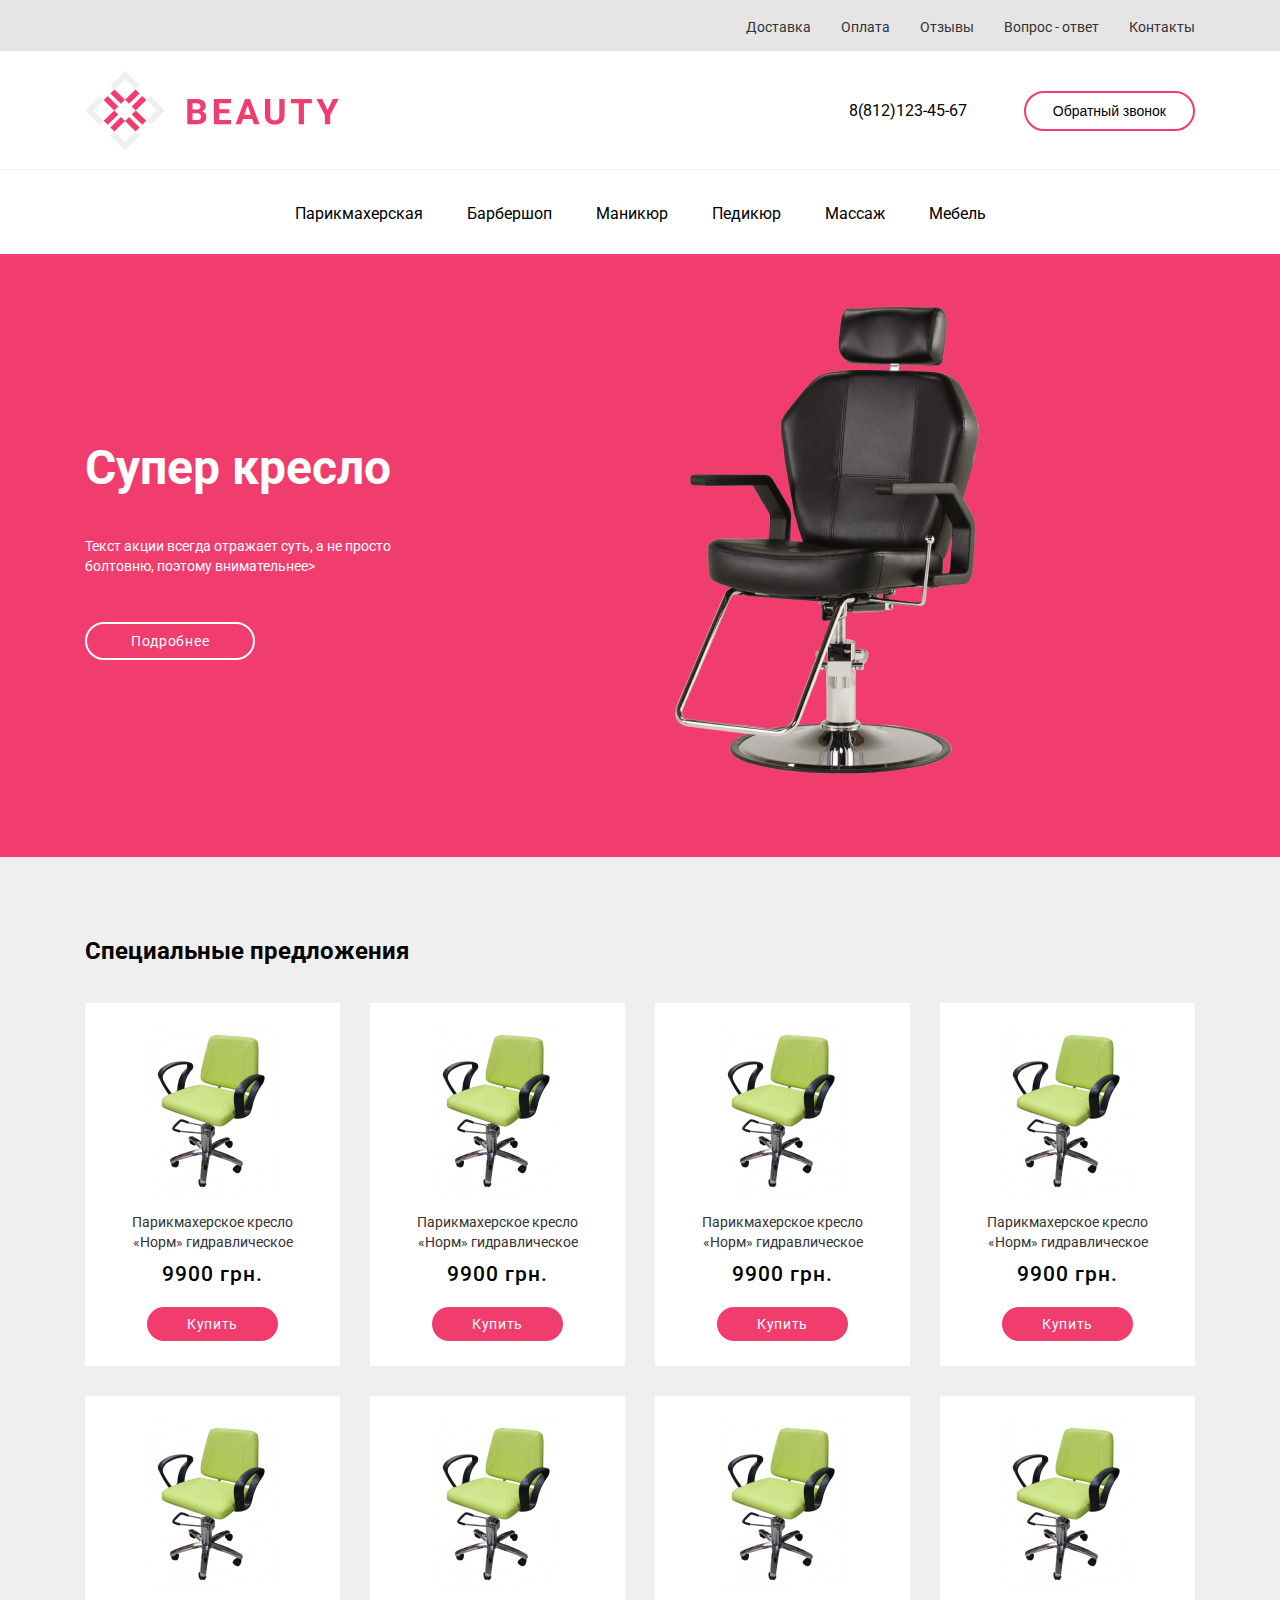
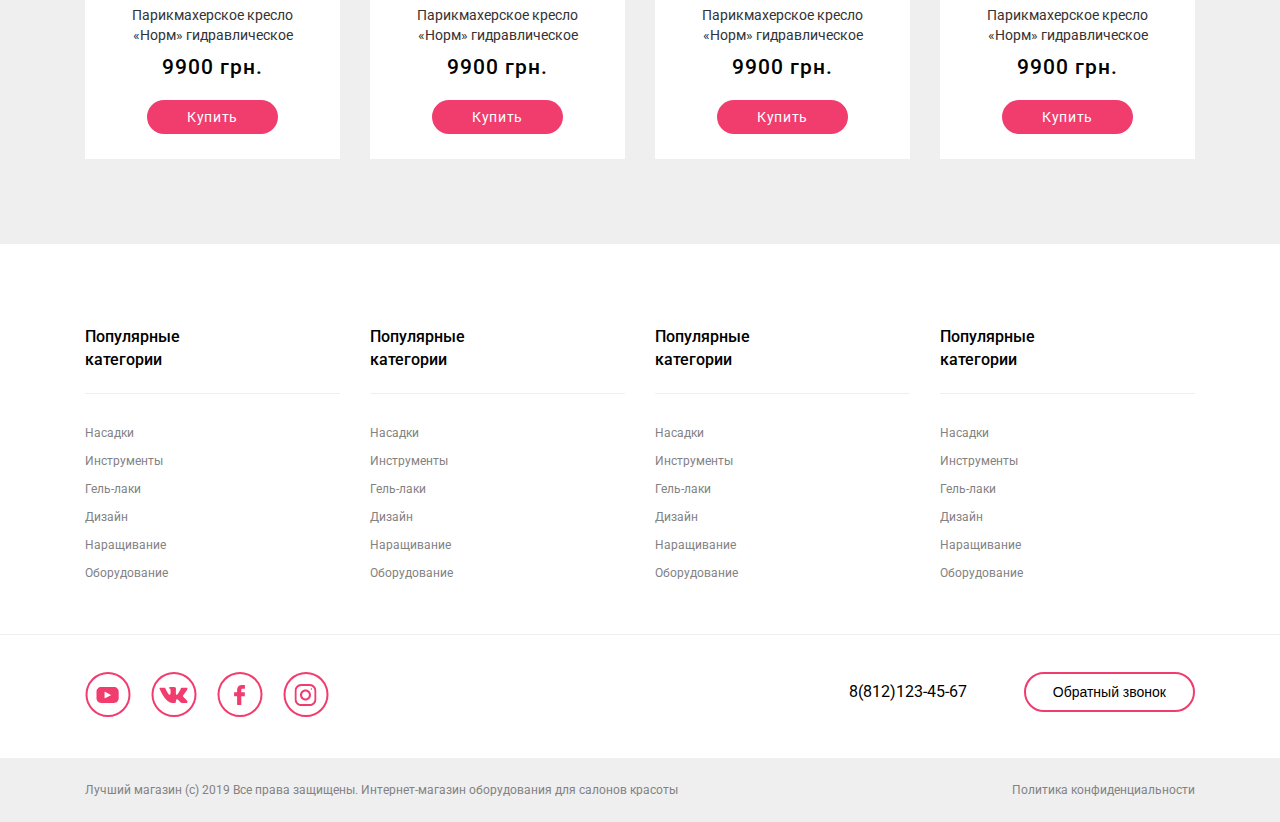
==== layout-Figma-on-float/index.html @ ebcf4c1e "layout-from-Figma-on-float" ====
<!DOCTYPE html>
<html lang="ru">
<head>
	<meta charset="UTF-8">
	<meta name="viewport" content="width=device-width, initial-scale=1.0">
	<link rel="preconnect" href="https://fonts.googleapis.com">
	<link rel="preconnect" href="https://fonts.gstatic.com" crossorigin>
	<link href="https://fonts.googleapis.com/css2?family=Roboto:ital,wght@0,400;0,500;0,700;1,400;1,500;1,700&display=swap" rel="stylesheet">
	<link rel="stylesheet" href="css/style.css">
	<title>Beauty</title>
</head>
<body class="body">
	<header class="header">
		<section class="additional-menu">
			<!--<h2>Информация о поставщике (доставка, оплата, контакты)</h2>-->
			<div class="container clearfix">
				<nav class="additional-menu-nav">
					<ul class="additional-menu-list clearfix">
						<li><a href="#">Контакты</a></li>
						<li><a href="#">Вопрос - ответ</a></li>
						<li><a href="#">Отзывы</a></li>
						<li><a href="#">Оплата</a></li>
						<li><a href="#">Доставка</a></li>
					</ul>					
				</nav>
			</div>	
		</section>
		<section class="beauty">
			<!--<h2>Логотип и обратный звонок</h2>-->
			<div class="container clearfix">
				<div class="logo">
					<a class="logo" href="#">
						<img src="img/logo.svg" width="254" height="79" alt="beauty">
					</a>	
				</div>
				<div class="contact">
					<a class="phone" href="tel:+88121234567">8(812)123-45-67</a>
					<button class="call-back-btn" type="button">Обратный звонок</button>

				</div>
			</div>
		</section>
		<section class="menu">
			<!--<h2 ></h2>-->
			<div class="container">
				<nav class="menu-nav">
					<ul class="menu-list">
						<li><a href="#">Парикмахерская</a></li>
						<li><a href="#">Барбершоп</a></li>
						<li><a href="#">Маникюр</a></li>
						<li><a href="#">Педикюр</a></li>
						<li><a href="#">Массаж</a></li>
						<li><a href="#">Мебель</a></li>
					</ul>					
				</nav>
			</div>	
		</section>
	</header>
		<section class="armchair">
			<div class="container clearfix">
				<div class="armchair-text">
					<h2 class="armchair-text-heading">Супер кресло</h2>
					<p class="armchair-text-p">Текст акции всегда отражает суть, а не просто<br>
					болтовню, поэтому внимательнее></p>
					<a href="#" class="armchair-btn">Подробнее</a>
				</div>
				<div class="armchair-img">		
					<img src="img/armchair.png" width="322" height="584" alt="super armchair">
				</div>
			</div>
		</section>
		<section class="proposition">
			<div class="container">
				<h2 class="proposition-title">Специальные предложения</h2>
				<div class="proposition-items">
					<div class="proposition-img">
						<a class="img" href="#">
							<img src="img/prpposition.jpg" width="125" height="166" alt="">
							<p class="proposition-p">Парикмахерское кресло<br> «Норм» гидравлическое</p>
						</a>
						<p class="proposition-price">9900 грн.</p>					
						<a href="#" class="proposition-btn" >Купить</a>
					</div>
					<div class="proposition-img">
						<a class="img" href="#">
							<img src="img/prpposition.jpg" width="125" height="166" alt="">
							<p class="proposition-p">Парикмахерское кресло<br> «Норм» гидравлическое</p>
						</a>
						<p class="proposition-price">9900 грн.</p>					
						<a href="#" class="proposition-btn" >Купить</a>
					</div>
					<div class="proposition-img">
						<a class="img" href="#">
							<img src="img/prpposition.jpg" width="125" height="166" alt="">
							<p class="proposition-p">Парикмахерское кресло<br> «Норм» гидравлическое</p>
						</a>
						<p class="proposition-price">9900 грн.</p>					
						<a href="#" class="proposition-btn">Купить</a>
					</div>
					<div class="proposition-img no-margin">
						<a class="img" href="#">
							<img src="img/prpposition.jpg" width="125" height="166" alt="">
							<p class="proposition-p">Парикмахерское кресло<br> «Норм» гидравлическое</p>
						</a>
						<p class="proposition-price">9900 грн.</p>					
						<a href="#" class="proposition-btn">Купить</a>
					</div>
					<div class="proposition-img">
						<a class="img" href="#">
							<img src="img/prpposition.jpg" width="125" height="166" alt="">
							<p class="proposition-p">Парикмахерское кресло<br> «Норм» гидравлическое</p>
						</a>
						<p class="proposition-price">9900 грн.</p>					
						<a href="#" class="proposition-btn">Купить</a>
					</div>
					<div class="proposition-img">
						<a class="img" href="#">
							<img src="img/prpposition.jpg" width="125" height="166" alt="">
							<p class="proposition-p">Парикмахерское кресло<br> «Норм» гидравлическое</p>
						</a>
						<p class="proposition-price">9900 грн.</p>					
						<a href="#" class="proposition-btn">Купить</a>
					</div>
					<div class="proposition-img">
						<a class="img" href="#">
							<img src="img/prpposition.jpg" width="125" height="166" alt="">
							<p class="proposition-p">Парикмахерское кресло<br> «Норм» гидравлическое</p>
						</a>
						<p class="proposition-price">9900 грн.</p>					
						<a href="#" class="proposition-btn">Купить</a>
					</div>
					<div class="proposition-img no-margin">
						<a class="img" href="#">
							<img src="img/prpposition.jpg" width="125" height="166" alt="">
							<p class="proposition-p">Парикмахерское кресло<br> «Норм» гидравлическое</p>
						</a>
						<p class="proposition-price">9900 грн.</p>					
						<a href="#" class="proposition-btn">Купить</a>
					</div>
				</div>	
			</div>
		</section>
		<section class="categories">
			<!--<h2>Товары</h2>-->
			<div class="categories-items">
				<div class="container">
					<div class="popul-categ">
						<div class="categories-items-heading">					
							<p class="categories-p">Популярные <br>категории</p>					
						</div>					
						<div class="categories-inventories-p">					
							<p class="categ-inv-p-first">Насадки</p>
							<p class="categ-inv-p">Инструменты</p>					
							<p class="categ-inv-p">Гель-лаки</p>					
							<p class="categ-inv-p">Дизайн</p>					
							<p class="categ-inv-p">Наращивание</p>
							<p class="categ-inv-p">Оборудование</p>															
						</div>					
					</div>					
					<div class="popul-categ">
						<div class="categories-items-heading">					
							<p class="categories-p">Популярные <br>категории</p>					
						</div>					
						<div class="categories-inventories-p">					
							<p class="categ-inv-p-first">Насадки</p>
							<p class="categ-inv-p">Инструменты</p>					
							<p class="categ-inv-p">Гель-лаки</p>					
							<p class="categ-inv-p">Дизайн</p>					
							<p class="categ-inv-p">Наращивание</p>
							<p class="categ-inv-p">Оборудование</p>															
						</div>					
					</div>
					<div class="popul-categ">
						<div class="categories-items-heading">					
							<p class="categories-p">Популярные <br>категории</p>					
						</div>					
						<div class="categories-inventories-p">					
							<p class="categ-inv-p-first">Насадки</p>
							<p class="categ-inv-p">Инструменты</p>					
							<p class="categ-inv-p">Гель-лаки</p>					
							<p class="categ-inv-p">Дизайн</p>					
							<p class="categ-inv-p">Наращивание</p>
							<p class="categ-inv-p">Оборудование</p>															
						</div>					
					</div>
					<div class="popul-categ no-margin">
						<div class="categories-items-heading">					
							<p class="categories-p">Популярные <br>категории</p>					
						</div>					
						<div class="categories-inventories-p">					
							<p class="categ-inv-p-first">Насадки</p>
							<p class="categ-inv-p">Инструменты</p>					
							<p class="categ-inv-p">Гель-лаки</p>					
							<p class="categ-inv-p">Дизайн</p>					
							<p class="categ-inv-p">Наращивание</p>
							<p class="categ-inv-p">Оборудование</p>															
						</div>					
					</div>															
				</div>
			</div>				
		</section>
	<footer class="footer">
		<div class="container clearfix netw-contact">
			<div class="soc-netw">
				<a class="foot1" href="#">
					<svg width="46" height="45" viewBox="0 0 46 45" fill="none" xmlns="http://www.w3.org/2000/svg">
					<circle cx="23" cy="22.5" r="21.5" fill="white" stroke="#F13C6E" stroke-width="2"/>
					<path d="M29.0749 15H16.1069C13.5626 15 11.5 17.1025 11.5 19.696V26.304C11.5 28.8975 13.5626 31 16.1069 31H29.0749C31.6192 31 33.6818 28.8975 33.6818 26.304V19.696C33.6818 17.1025 31.6192 15 29.0749 15ZM25.9593 23.3215L19.8938 26.2704C19.7321 26.3489 19.5454 26.2288 19.5454 26.0463V19.9643C19.5454 19.7792 19.737 19.6592 19.899 19.7429L25.9646 22.8761C26.1449 22.9692 26.1418 23.2328 25.9593 23.3215Z" fill="#F13C6E"/>	
					</svg>		
				</a>						
				<a class="foot2 soc-netw-a" href="#"> 
					<svg width="46" height="45" viewBox="0 0 46 45" fill="none" xmlns="http://www.w3.org/2000/svg">
					<circle cx="23" cy="22.5" r="21.5" fill="white" stroke="#F13C6E" stroke-width="2"/>
					<path d="M36.3947 29.4498C36.3607 29.3766 36.3291 29.3159 36.2997 29.2672C35.8131 28.3909 34.8833 27.3154 33.5109 26.0402L33.4819 26.011L33.4674 25.9966L33.4527 25.982H33.4379C32.8151 25.3882 32.4206 24.9889 32.2554 24.7845C31.9532 24.3951 31.8855 24.001 32.0507 23.6016C32.1674 23.2999 32.6057 22.6627 33.3648 21.6891C33.764 21.1732 34.0802 20.7596 34.3137 20.4481C35.9978 18.2092 36.728 16.7784 36.504 16.1554L36.417 16.0098C36.3585 15.9221 36.2077 15.842 35.9646 15.7688C35.721 15.6959 35.4096 15.6838 35.0299 15.7324L30.8249 15.7615C30.7567 15.7373 30.6595 15.7396 30.5328 15.7688C30.4062 15.7981 30.3429 15.8128 30.3429 15.8128L30.2697 15.8493L30.2116 15.8933C30.1629 15.9223 30.1094 15.9734 30.0509 16.0464C29.9928 16.1192 29.9441 16.2046 29.9053 16.3019C29.4474 17.4797 28.9269 18.5748 28.3428 19.5871C27.9826 20.1907 27.6518 20.7138 27.3497 21.1567C27.048 21.5995 26.7949 21.9257 26.5907 22.1349C26.3861 22.3442 26.2015 22.5119 26.0357 22.6385C25.8702 22.7653 25.7438 22.8188 25.6563 22.7992C25.5686 22.7796 25.486 22.7602 25.4078 22.7408C25.2716 22.6531 25.1621 22.5339 25.0795 22.383C24.9965 22.2322 24.9407 22.0423 24.9115 21.8135C24.8824 21.5846 24.8652 21.3877 24.8603 21.2222C24.8558 21.0569 24.8579 20.823 24.8678 20.5213C24.8779 20.2194 24.8824 20.0151 24.8824 19.908C24.8824 19.5381 24.8896 19.1366 24.9041 18.7034C24.9188 18.2703 24.9308 17.9271 24.9407 17.6742C24.9507 17.4211 24.9553 17.1534 24.9553 16.8711C24.9553 16.5888 24.9381 16.3674 24.9041 16.2067C24.8706 16.0462 24.8191 15.8904 24.7512 15.7394C24.6829 15.5886 24.583 15.4719 24.4519 15.389C24.3205 15.3063 24.1572 15.2406 23.9628 15.1918C23.4468 15.0751 22.7898 15.0119 21.9915 15.0021C20.181 14.9826 19.0177 15.0996 18.5018 15.3526C18.2974 15.4596 18.1124 15.6057 17.9471 15.7905C17.7718 16.0047 17.7473 16.1216 17.8739 16.1409C18.458 16.2284 18.8715 16.4377 19.1149 16.7686L19.2026 16.944C19.2708 17.0705 19.3389 17.2945 19.4071 17.6157C19.4752 17.9368 19.5191 18.2921 19.5384 18.6813C19.587 19.392 19.587 20.0004 19.5384 20.5064C19.4897 21.0127 19.4437 21.4069 19.3997 21.6892C19.3558 21.9715 19.2902 22.2002 19.2026 22.3754C19.1149 22.5506 19.0565 22.6577 19.0273 22.6965C18.9981 22.7354 18.9737 22.7599 18.9544 22.7695C18.8279 22.818 18.6963 22.8427 18.5601 22.8427C18.4237 22.8427 18.2583 22.7745 18.0637 22.6381C17.8691 22.5018 17.6672 22.3145 17.4578 22.076C17.2485 21.8374 17.0125 21.504 16.7495 21.0758C16.4868 20.6475 16.2143 20.1414 15.932 19.5574L15.6984 19.1338C15.5524 18.8614 15.3529 18.4646 15.0998 17.9439C14.8466 17.4231 14.6228 16.9192 14.4282 16.4325C14.3504 16.2281 14.2335 16.0725 14.0778 15.9654L14.0047 15.9215C13.9561 15.8826 13.8781 15.8413 13.7712 15.7974C13.664 15.7534 13.5522 15.7219 13.4353 15.7025L9.43465 15.7316C9.02583 15.7316 8.74844 15.8242 8.60238 16.0092L8.54393 16.0967C8.51473 16.1454 8.5 16.2233 8.5 16.3304C8.5 16.4375 8.5292 16.5689 8.58765 16.7245C9.17168 18.0972 9.8068 19.4209 10.493 20.6961C11.1792 21.9712 11.7755 22.9984 12.2815 23.7766C12.7877 24.5554 13.3036 25.2905 13.8293 25.9814C14.3549 26.6726 14.7029 27.1155 14.8731 27.3101C15.0436 27.505 15.1775 27.6508 15.2748 27.7481L15.6399 28.0985C15.8735 28.3321 16.2166 28.612 16.6692 28.938C17.1219 29.2642 17.6232 29.5854 18.1731 29.902C18.7232 30.2181 19.3631 30.476 20.0933 30.6755C20.8233 30.8752 21.5338 30.9554 22.225 30.9167H23.9042C24.2447 30.8873 24.5027 30.7802 24.6781 30.5954L24.7362 30.5222C24.7752 30.4641 24.8118 30.3739 24.8456 30.2524C24.8797 30.1307 24.8967 29.9967 24.8967 29.8509C24.8867 29.4324 24.9186 29.0553 24.9914 28.7195C25.0642 28.3838 25.1471 28.1307 25.2399 27.9602C25.3326 27.7899 25.4373 27.6462 25.5537 27.5297C25.6704 27.413 25.7536 27.3423 25.8023 27.3179C25.8508 27.2934 25.8895 27.2768 25.9187 27.2668C26.1524 27.189 26.4273 27.2644 26.7439 27.4933C27.0604 27.7221 27.3571 28.0045 27.6347 28.3402C27.9122 28.6762 28.2455 29.0532 28.6348 29.4716C29.0243 29.8903 29.3649 30.2015 29.6568 30.4062L29.9487 30.5814C30.1437 30.6983 30.3968 30.8054 30.7083 30.9027C31.0193 31 31.2918 31.0243 31.5257 30.9757L35.2635 30.9174C35.6332 30.9174 35.9208 30.8562 36.1249 30.7347C36.3293 30.6131 36.4508 30.479 36.49 30.3332C36.529 30.1873 36.5311 30.0217 36.4974 29.8365C36.4628 29.6519 36.4286 29.5227 36.3947 29.4498Z" fill="#F13C6E"/>
					</svg>			
				</a>					
				<a class="foot3 soc-netw-a" href="#">
					<svg width="46" height="45" viewBox="0 0 46 45" fill="none" xmlns="http://www.w3.org/2000/svg">
					<circle cx="23" cy="22.5" r="21.5" fill="white" stroke="#F13C6E" stroke-width="2"/>
					<path d="M27.4993 13.0042L24.9058 13C21.9921 13 20.1091 14.9319 20.1091 17.922V20.1914H17.5014C17.2761 20.1914 17.0936 20.3741 17.0936 20.5994V23.8875C17.0936 24.1128 17.2763 24.2953 17.5014 24.2953H20.1091V32.5922C20.1091 32.8175 20.2915 33 20.5169 33H23.9192C24.1445 33 24.327 32.5922 24.327 32.5922V24.2953H27.3759C27.6013 24.2953 27.7837 24.1128 27.7837 23.8875L27.785 20.5994C27.785 20.4912 27.7419 20.3876 27.6656 20.311C27.5892 20.2345 27.4852 20.1914 27.377 20.1914H24.327V18.2676C24.327 17.343 24.5473 16.8736 25.7518 16.8736L27.4989 16.873C27.724 16.873 27.9065 16.6903 27.9065 16.4651V13.412C27.9065 13.1871 27.7242 13.0046 27.4993 13.0042Z" fill="#F13C6E"/>						
					</svg>			
				</a>					
				<a class="foot4 soc-netw-a" href="#">
					<svg width="46" height="45" viewBox="0 0 46 45" fill="none" xmlns="http://www.w3.org/2000/svg">
						<circle cx="23" cy="22.5" r="21.5" fill="white" stroke="#F13C6E" stroke-width="2"/>
						<g clip-path="url(#clip0_31380:2)">
						<path d="M26.625 12H18.375C14.5786 12 11.5 15.0786 11.5 18.875V27.125C11.5 30.9214 14.5786 34 18.375 34H26.625C30.4214 34 33.5 30.9214 33.5 27.125V18.875C33.5 15.0786 30.4214 12 26.625 12ZM31.4375 27.125C31.4375 29.7787 29.2787 31.9375 26.625 31.9375H18.375C15.7213 31.9375 13.5625 29.7787 13.5625 27.125V18.875C13.5625 16.2213 15.7213 14.0625 18.375 14.0625H26.625C29.2787 14.0625 31.4375 16.2213 31.4375 18.875V27.125Z" fill="#F13C6E"/>
						<path d="M22.5 17.5C19.4626 17.5 17 19.9626 17 23C17 26.0374 19.4626 28.5 22.5 28.5C25.5374 28.5 28 26.0374 28 23C28 19.9626 25.5374 17.5 22.5 17.5ZM22.5 26.4375C20.6052 26.4375 19.0625 24.8948 19.0625 23C19.0625 21.1039 20.6052 19.5625 22.5 19.5625C24.3948 19.5625 25.9375 21.1039 25.9375 23C25.9375 24.8948 24.3948 26.4375 22.5 26.4375Z" fill="#F13C6E"/>
						<path d="M28.4125 17.8204C28.8173 17.8204 29.1454 17.4922 29.1454 17.0875C29.1454 16.6827 28.8173 16.3546 28.4125 16.3546C28.0077 16.3546 27.6796 16.6827 27.6796 17.0875C27.6796 17.4922 28.0077 17.8204 28.4125 17.8204Z" fill="#F13C6E"/>
						</g>
						<defs>
						<clipPath id="clip0_31380:2">
						<rect width="22" height="22" fill="white" transform="translate(11.5 12)"/>
						</clipPath>
						</defs>
						</svg>
				</a>												
			</div>
			<div class="contact-foot">
				<a class="phone" href="tel:+88121234567">8(812)123-45-67</a>
					<button class="call-back-btn" type="button">Обратный звонок</button>
			</div>
		</div>
		<div class="right">
			<div class="container clearfix">
				<div class="foot-left">
					<p class="foot-left-p">Лучший магазин (с) 2019 Все права защищены. Интернет-магазин оборудования для салонов красоты </p>
				</div>
				<div class="foot-right">
					<a href="#" class="foot-right-a">Политика конфиденциальности </a>
				</div>
			</div>
		</div>
	</footer>			
</body>	
</html>
---- layout-Figma-on-float/css/style.css ----
* {
	box-sizing: border-box;
}	
.body {
	font-family: "Roboto", "Arial", "Helvetica", sans-serif;
	font-style: normal;  
	font-weight: normal;  
	background: #FFFFFF;
	margin: 0;
}

.clearfix::after {
	content: '';
	clear: both;
	display: table;
}

.container {
	width: 1110px;
	margin: 0 auto;
}

 .additional-menu {
	background: #E5E5E5;
	padding-top: 17px;
	padding-bottom: 15px;
}	

.additional-menu-list {
	padding: 0;
	margin:0;
	list-style: none;
	
}
.additional-menu-list li {
	padding-left: 30px;
	float:right;
}	

.additional-menu-list a {
	font-size: 14px;
	line-height: 16px;
	color: #333333;
	text-decoration: none;
}	

.additional-menu-list a:hover {
	color: #F13C6E;
}

.beauty {
	padding-top: 20px;
	padding-bottom: 15px;
	border-bottom: 1px solid #EFEFEF;
}

.logo {
	float: left;
}

.logo:hover {
	border-color:#34547A ;
}

.contact {
	float: right;
	padding-top: 20px;
}

.phone {
	padding-right: 53px;
	font-size: 16px;
	line-height: 19px;
	color: #000000;
	text-decoration: none;	
}

.phone:hover {
	color:#F13C6E;
}

.call-back-btn {
	padding: 10px 27px;
	background: #FFFFFF;	
	border: 2px solid #F13C6E;
	box-sizing: border-box;
	border-radius: 40px;
	font-size: 14px;
	line-height: 16px;
	color: #000000;
}		

.call-back-btn:hover {
	border-color: #34547A;
}

.menu {
	padding-top: 17px;
	padding-bottom: 15px;
}

 .menu-nav {
	text-align: center;
}	

.menu-list {
	padding-left: 0;
	text-align: center;
}

.menu-list li {
	display: inline-block;
	font-size: 16px;
	line-height: 19px;
	color: #000000;
	text-decoration: none;
	vertical-align: middle;
}

.menu-list a {
	font-size: 16px;
	line-height: 19px;
	color: #000000;
	text-decoration: none;
	margin-left: 20px;
	margin-right: 20px;
}

.menu-list a:hover {
	color: #F13C6E;
} 

.armchair {
	background: #F13C6E;
}

.armchair-text {
	width: 555px ;
	float: left;
	padding-top: 148px;
	padding-bottom: 197px;
	color: #FFFFFF;
}	

.armchair-text-heading {
	font-weight: 700;
	font-size: 48px;
	line-height: 56px;
	margin-top: 38px;
}	

.armchair-text-p {
	font-size: 14px;
	line-height: 20px;
	padding-bottom: 32px;
	padding-top: 0;
	color: #FFFFFF;
}

.armchair-btn {
	font-size: 14px;
	line-height: 16px;
	text-align: center;
	letter-spacing: 0.05em;
	color: #FFFFFF;
	background: #F13C6E;
	border: 2px solid #FFFFFF;
	box-sizing: border-box;
	border-radius: 40px;
	padding: 9px 44px;	
	text-decoration: 0;
	display: inline-block;
}	

.armchair-btn:hover {
	background: #FFFFFF;	
	color: #F13C6E;
}	

.armchair-img {
	float:left;
	padding-left: 30px;
	background: #F13C6E;	
}	

.proposition {
	background: #EFEFEF;
	padding-top: 80px;
	padding-bottom: 55px;	
}	

.proposition-title {	
	font-weight: 700;
	font-size: 24px;
	line-height: 28px;
	color: #000000;
	padding-bottom: 38px;
	margin:0;
}
		
.proposition-items {	
	background: #EFEFEF;	
	font-size:0;
}	

.proposition-img {	
	vertical-align: top;
	display: inline-block;
	width: 255px;	
	text-align: center;
	padding: 25px 20px 25px 20px;
	font-size: 14px;
	margin-right: 30px;
	margin-bottom: 30px;
	background: #FFFFFF;	
}		

.img {	
	text-decoration: none;	
}	

.proposition-img:hover {	
	background: #F13C6E ;
}	

.proposition-p {	
	font-size: 14px;
	line-height: 20px;
	text-align: center;
	color: #333333;
	margin: 0;
	padding-top: 15px;
}	

.proposition-price {	
	font-weight: 500;
	font-size: 21px;
	line-height: 25px;
	text-align: center;
	letter-spacing: 0.05em;
	color: #000000;
	margin-top: 10px;
	margin-bottom: 20px;
}	

.proposition-btn {	
	font-size: 14px;
	line-height: 16px;
	/* identical to box height */
	text-align: center;
	letter-spacing: 0.05em;
	color: #FFFFFF;
	background: #F13C6E;
	border-radius: 32px;
	text-decoration: none;
	padding:9px 40px 9px 40px;
	vertical-align: middle;
	display: inline-block;
}		
	
.proposition-btn:hover {		
	background: #333333;	
	color: #F13C6E;	
}		

.no-margin {		
	margin-right: 0;	
}		

.categories {		
	padding-top: 82px;
}		

.categories-items {		
	font-size: 0;
	border-bottom: 1px solid #EFEFEF;		
}	

.popul-categ {
	vertical-align: top;
	display: inline-block;
	width: 255px;
	margin:0 30px 0 0;
}	

.categories-items-heading {		
	font-weight: 500;
	font-size: 16px;	
	line-height: 140.62%;	
	/* or 22px */	
	color: #000000;	
	padding-bottom: 22px;	
	border-bottom: 1px solid #EFEFEF;	
}			

.categories-p {		
	margin-top: 0;	
	margin-bottom: 0;	
}		

.categories-inventories-p {		
	padding-bottom: 47px;	
	font-size: 12px;		
	line-height: 28px;	
	color: #828282;	
}		
	
.categ-inv-p {		
	margin-top: 0;	
	margin-bottom: 0;	
}		

.categ-inv-p-first {		
	margin-top: 25px;	
	margin-bottom: 0;
}		

.no-margin {		
	margin: 0;	
}		

.netw-contact { 		
	padding-top: 37px;	
	padding-bottom: 37px;	
}		

.soc-netw {	
	float: left;	
}			
		
.soc-netw-a {		
	margin-left: 16px;
	text-decoration: none;	
}

.foot1 {
	text-decoration: none;
}

.foot1:hover path {		
	fill: #333333;	
}		

.foot1:hover circle {		
	stroke: #333333;	
}		
	
.soc-netw-a:hover path {		
	fill: #333333;	
}		

.soc-netw-a:hover circle {		
	stroke: #333333;	
}		
	
.contact-foot {		
	float: right;	
}		

.right {		
	background: #EFEFEF;	
	padding-top: 13px;	
	padding-bottom: 13px;	
	font-size: 12px;	
	line-height: 14px;	
	color: #828282;	
}		

.foot-left {		
	float: left;	
}		

.foot-right {		
	float: right;	
	padding-top: 12px;	
}		

.foot-right-a {		
	text-align: right;	
	text-decoration: none;
	font-size: 12px;
line-height: 14px;
color: #828282;	
}

.foot-right-a:hover {
	color: #F13C6E;
}
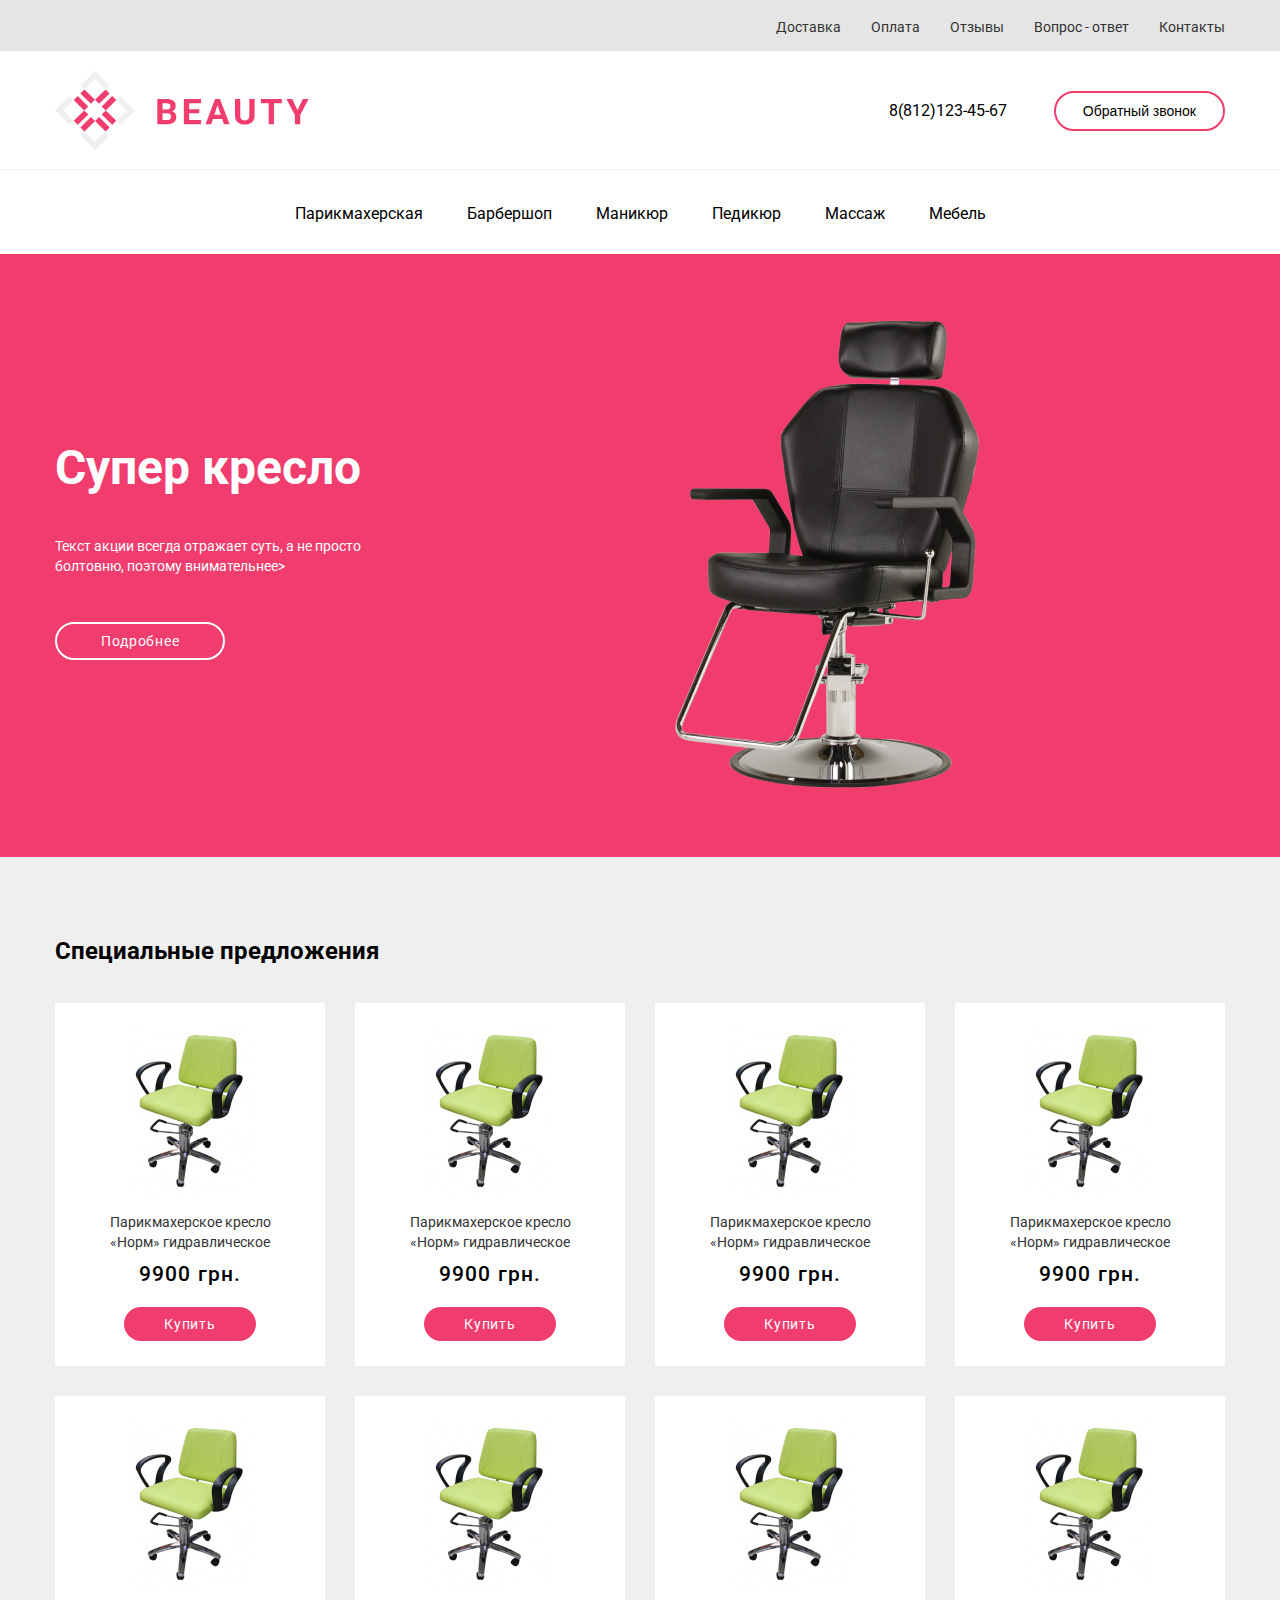
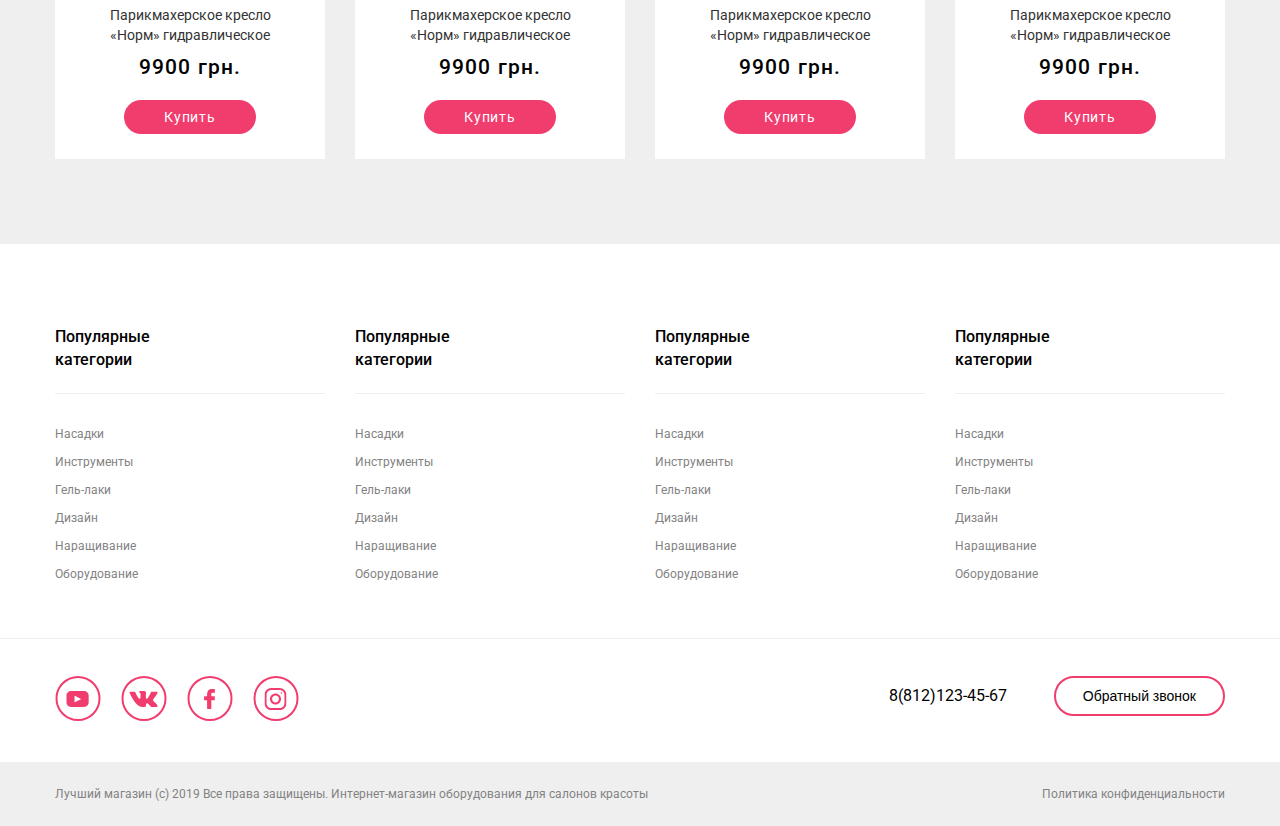
==== commit 74f164bc: "layout-from-Figma-on-float" ====
--- a/layout-Figma-on-float/index.html
+++ b/layout-Figma-on-float/index.html
@@ -30,7 +30,7 @@
 			<div class="container clearfix">
 				<div class="logo">
 					<a class="logo" href="#">
-						<img src="img/logo.svg" width="254" height="79" alt="beauty">
+						<img class="img-responsive" src="img/logo.svg" width="254" height="79" alt="beauty">
 					</a>	
 				</div>
 				<div class="contact">
@@ -65,7 +65,7 @@
 					<a href="#" class="armchair-btn">Подробнее</a>
 				</div>
 				<div class="armchair-img">		
-					<img src="img/armchair.png" width="322" height="584" alt="super armchair">
+					<img class="img-responsive" src="img/armchair.png" width="322" height="584" alt="super armchair">
 				</div>
 			</div>
 		</section>
@@ -73,69 +73,85 @@
 			<div class="container">
 				<h2 class="proposition-title">Специальные предложения</h2>
 				<div class="proposition-items">
-					<div class="proposition-img">
-						<a class="img" href="#">
-							<img src="img/prpposition.jpg" width="125" height="166" alt="">
-							<p class="proposition-p">Парикмахерское кресло<br> «Норм» гидравлическое</p>
-						</a>
-						<p class="proposition-price">9900 грн.</p>					
-						<a href="#" class="proposition-btn" >Купить</a>
-					</div>
-					<div class="proposition-img">
-						<a class="img" href="#">
-							<img src="img/prpposition.jpg" width="125" height="166" alt="">
-							<p class="proposition-p">Парикмахерское кресло<br> «Норм» гидравлическое</p>
-						</a>
-						<p class="proposition-price">9900 грн.</p>					
-						<a href="#" class="proposition-btn" >Купить</a>
-					</div>
-					<div class="proposition-img">
-						<a class="img" href="#">
-							<img src="img/prpposition.jpg" width="125" height="166" alt="">
-							<p class="proposition-p">Парикмахерское кресло<br> «Норм» гидравлическое</p>
-						</a>
-						<p class="proposition-price">9900 грн.</p>					
-						<a href="#" class="proposition-btn">Купить</a>
-					</div>
-					<div class="proposition-img no-margin">
-						<a class="img" href="#">
-							<img src="img/prpposition.jpg" width="125" height="166" alt="">
-							<p class="proposition-p">Парикмахерское кресло<br> «Норм» гидравлическое</p>
-						</a>
-						<p class="proposition-price">9900 грн.</p>					
-						<a href="#" class="proposition-btn">Купить</a>
-					</div>
-					<div class="proposition-img">
-						<a class="img" href="#">
-							<img src="img/prpposition.jpg" width="125" height="166" alt="">
-							<p class="proposition-p">Парикмахерское кресло<br> «Норм» гидравлическое</p>
-						</a>
-						<p class="proposition-price">9900 грн.</p>					
-						<a href="#" class="proposition-btn">Купить</a>
-					</div>
-					<div class="proposition-img">
-						<a class="img" href="#">
-							<img src="img/prpposition.jpg" width="125" height="166" alt="">
-							<p class="proposition-p">Парикмахерское кресло<br> «Норм» гидравлическое</p>
-						</a>
-						<p class="proposition-price">9900 грн.</p>					
-						<a href="#" class="proposition-btn">Купить</a>
-					</div>
-					<div class="proposition-img">
-						<a class="img" href="#">
-							<img src="img/prpposition.jpg" width="125" height="166" alt="">
-							<p class="proposition-p">Парикмахерское кресло<br> «Норм» гидравлическое</p>
-						</a>
-						<p class="proposition-price">9900 грн.</p>					
-						<a href="#" class="proposition-btn">Купить</a>
-					</div>
-					<div class="proposition-img no-margin">
-						<a class="img" href="#">
-							<img src="img/prpposition.jpg" width="125" height="166" alt="">
-							<p class="proposition-p">Парикмахерское кресло<br> «Норм» гидравлическое</p>
-						</a>
-						<p class="proposition-price">9900 грн.</p>					
-						<a href="#" class="proposition-btn">Купить</a>
+					<div class="proposition-items-wrap">
+						<div class="proposition-img">
+							<a class="img" href="#">
+								<img class="img-responsive" src="img/prpposition.jpg" width="125" height="166" alt="">
+								<p class="proposition-p">Парикмахерское кресло<br> «Норм» гидравлическое</p>
+							</a>
+							<p class="proposition-price">9900 грн.</p>					
+							<a href="#" class="proposition-btn" >Купить</a>
+						</div>
+					</div>
+					<div class="proposition-items-wrap">
+						<div class="proposition-img">
+							<a class="img" href="#">
+								<img class="img-responsive" src="img/prpposition.jpg" width="125" height="166" alt="">
+								<p class="proposition-p">Парикмахерское кресло<br> «Норм» гидравлическое</p>
+							</a>
+							<p class="proposition-price">9900 грн.</p>					
+							<a href="#" class="proposition-btn" >Купить</a>
+						</div>
+					</div>
+					<div class="proposition-items-wrap">
+						<div class="proposition-img">
+							<a class="img" href="#">
+								<img class="img-responsive" src="img/prpposition.jpg" width="125" height="166" alt="">
+								<p class="proposition-p">Парикмахерское кресло<br> «Норм» гидравлическое</p>
+							</a>
+							<p class="proposition-price">9900 грн.</p>					
+							<a href="#" class="proposition-btn" >Купить</a>
+						</div>
+					</div>
+					<div class="proposition-items-wrap">
+						<div class="proposition-img no-margin">
+							<a class="img" href="#">
+								<img class="img-responsive" src="img/prpposition.jpg" width="125" height="166" alt="">
+								<p class="proposition-p">Парикмахерское кресло<br> «Норм» гидравлическое</p>
+							</a>
+							<p class="proposition-price">9900 грн.</p>					
+							<a href="#" class="proposition-btn" >Купить</a>
+						</div>
+					</div>
+					<div class="proposition-items-wrap">
+						<div class="proposition-img">
+							<a class="img" href="#">
+								<img class="img-responsive" src="img/prpposition.jpg" width="125" height="166" alt="">
+								<p class="proposition-p">Парикмахерское кресло<br> «Норм» гидравлическое</p>
+							</a>
+							<p class="proposition-price">9900 грн.</p>					
+							<a href="#" class="proposition-btn" >Купить</a>
+						</div>
+					</div>
+					<div class="proposition-items-wrap">
+						<div class="proposition-img">
+							<a class="img" href="#">
+								<img class="img-responsive" src="img/prpposition.jpg" width="125" height="166" alt="">
+								<p class="proposition-p">Парикмахерское кресло<br> «Норм» гидравлическое</p>
+							</a>
+							<p class="proposition-price">9900 грн.</p>					
+							<a href="#" class="proposition-btn" >Купить</a>
+						</div>
+					</div>
+					<div class="proposition-items-wrap">
+						<div class="proposition-img">
+							<a class="img" href="#">
+								<img class="img-responsive" src="img/prpposition.jpg" width="125" height="166" alt="">
+								<p class="proposition-p">Парикмахерское кресло<br> «Норм» гидравлическое</p>
+							</a>
+							<p class="proposition-price">9900 грн.</p>					
+							<a href="#" class="proposition-btn" >Купить</a>
+						</div>
+					</div>
+					<div class="proposition-items-wrap">
+						<div class="proposition-img no-margin">
+							<a class="img" href="#">
+								<img class="img-responsive" src="img/prpposition.jpg" width="125" height="166" alt="">
+								<p class="proposition-p">Парикмахерское кресло<br> «Норм» гидравлическое</p>
+							</a>
+							<p class="proposition-price">9900 грн.</p>					
+							<a href="#" class="proposition-btn" >Купить</a>
+						</div>
 					</div>
 				</div>	
 			</div>
@@ -144,60 +160,78 @@
 			<!--<h2>Товары</h2>-->
 			<div class="categories-items">
 				<div class="container">
-					<div class="popul-categ">
-						<div class="categories-items-heading">					
-							<p class="categories-p">Популярные <br>категории</p>					
-						</div>					
-						<div class="categories-inventories-p">					
-							<p class="categ-inv-p-first">Насадки</p>
-							<p class="categ-inv-p">Инструменты</p>					
-							<p class="categ-inv-p">Гель-лаки</p>					
-							<p class="categ-inv-p">Дизайн</p>					
-							<p class="categ-inv-p">Наращивание</p>
-							<p class="categ-inv-p">Оборудование</p>															
-						</div>					
-					</div>					
-					<div class="popul-categ">
-						<div class="categories-items-heading">					
-							<p class="categories-p">Популярные <br>категории</p>					
-						</div>					
-						<div class="categories-inventories-p">					
-							<p class="categ-inv-p-first">Насадки</p>
-							<p class="categ-inv-p">Инструменты</p>					
-							<p class="categ-inv-p">Гель-лаки</p>					
-							<p class="categ-inv-p">Дизайн</p>					
-							<p class="categ-inv-p">Наращивание</p>
-							<p class="categ-inv-p">Оборудование</p>															
-						</div>					
-					</div>
-					<div class="popul-categ">
-						<div class="categories-items-heading">					
-							<p class="categories-p">Популярные <br>категории</p>					
-						</div>					
-						<div class="categories-inventories-p">					
-							<p class="categ-inv-p-first">Насадки</p>
-							<p class="categ-inv-p">Инструменты</p>					
-							<p class="categ-inv-p">Гель-лаки</p>					
-							<p class="categ-inv-p">Дизайн</p>					
-							<p class="categ-inv-p">Наращивание</p>
-							<p class="categ-inv-p">Оборудование</p>															
-						</div>					
-					</div>
-					<div class="popul-categ no-margin">
-						<div class="categories-items-heading">					
-							<p class="categories-p">Популярные <br>категории</p>					
-						</div>					
-						<div class="categories-inventories-p">					
-							<p class="categ-inv-p-first">Насадки</p>
-							<p class="categ-inv-p">Инструменты</p>					
-							<p class="categ-inv-p">Гель-лаки</p>					
-							<p class="categ-inv-p">Дизайн</p>					
-							<p class="categ-inv-p">Наращивание</p>
-							<p class="categ-inv-p">Оборудование</p>															
-						</div>					
-					</div>															
-				</div>
-			</div>				
+					<div class="categ-items-popul">
+						<div class="popul-categ-wrap">						
+							<div class="popul-categ">
+								<div class="categories-items-heading">						
+									<p class="categories-p">Популярные <br>категории</p>					
+								</div>							
+								<div class="categories-inventories-p">	
+									<ul class="categ-inv-list">											
+										<li><p class="categ-inv-p">Насадки</p></li>								
+										<li><p class="categ-inv-p">Инструменты</p></li>											
+										<li><p class="categ-inv-p">Гель-лаки</p></li>										
+										<li><p class="categ-inv-p">Дизайн</p></li>											
+										<li><p class="categ-inv-p">Наращивание</p></li>						
+										<li><p class="categ-inv-p">Оборудование</p></li>							
+									</ul>																					
+								</div>								
+							</div>		
+						</div>	
+						<div class="popul-categ-wrap">						
+							<div class="popul-categ">
+								<div class="categories-items-heading">						
+									<p class="categories-p">Популярные <br>категории</p>					
+								</div>							
+								<div class="categories-inventories-p">	
+									<ul class="categ-inv-list">											
+										<li><p class="categ-inv-p">Насадки</p></li>								
+										<li><p class="categ-inv-p">Инструменты</p></li>											
+										<li><p class="categ-inv-p">Гель-лаки</p></li>										
+										<li><p class="categ-inv-p">Дизайн</p></li>											
+										<li><p class="categ-inv-p">Наращивание</p></li>						
+										<li><p class="categ-inv-p">Оборудование</p></li>							
+									</ul>																					
+								</div>								
+							</div>		
+						</div>	
+						<div class="popul-categ-wrap">						
+							<div class="popul-categ">
+								<div class="categories-items-heading">						
+									<p class="categories-p">Популярные <br>категории</p>					
+								</div>							
+								<div class="categories-inventories-p">	
+									<ul class="categ-inv-list">											
+										<li><p class="categ-inv-p">Насадки</p></li>								
+										<li><p class="categ-inv-p">Инструменты</p></li>											
+										<li><p class="categ-inv-p">Гель-лаки</p></li>										
+										<li><p class="categ-inv-p">Дизайн</p></li>											
+										<li><p class="categ-inv-p">Наращивание</p></li>						
+										<li><p class="categ-inv-p">Оборудование</p></li>							
+									</ul>																					
+								</div>								
+							</div>		
+						</div>
+						<div class="popul-categ-wrap">						
+							<div class="popul-categ no-margin">
+								<div class="categories-items-heading">						
+									<p class="categories-p">Популярные <br>категории</p>					
+								</div>							
+								<div class="categories-inventories-p">	
+									<ul class="categ-inv-list">											
+										<li><p class="categ-inv-p">Насадки</p></li>								
+										<li><p class="categ-inv-p">Инструменты</p></li>											
+										<li><p class="categ-inv-p">Гель-лаки</p></li>										
+										<li><p class="categ-inv-p">Дизайн</p></li>											
+										<li><p class="categ-inv-p">Наращивание</p></li>						
+										<li><p class="categ-inv-p">Оборудование</p></li>							
+									</ul>																					
+								</div>								
+							</div>		
+						</div>															
+					</div>
+				</div>
+			</div>	
 		</section>
 	<footer class="footer">
 		<div class="container clearfix netw-contact">
--- a/layout-Figma-on-float/css/style.css
+++ b/layout-Figma-on-float/css/style.css
@@ -1,6 +1,7 @@
 * {
 	box-sizing: border-box;
-}	
+}
+
 .body {
 	font-family: "Roboto", "Arial", "Helvetica", sans-serif;
 	font-style: normal;  
@@ -16,8 +17,11 @@
 }
 
 .container {
-	width: 1110px;
+	max-width: 1200px;
+	/*width:1110px*/
+	min-width: 991px;
 	margin: 0 auto;
+	padding: 0 15px;
 }
 
  .additional-menu {
@@ -32,6 +36,7 @@
 	list-style: none;
 	
 }
+
 .additional-menu-list li {
 	padding-left: 30px;
 	float:right;
@@ -62,13 +67,17 @@
 	border-color:#34547A ;
 }
 
+.img-responsive {
+	max-width: 100%;
+}
+
 .contact {
 	float: right;
 	padding-top: 20px;
 }
 
 .phone {
-	padding-right: 53px;
+	padding-right: 43px;
 	font-size: 16px;
 	line-height: 19px;
 	color: #000000;
@@ -135,7 +144,7 @@
 }
 
 .armchair-text {
-	width: 555px ;
+	width: 50% ;
 	float: left;
 	padding-top: 148px;
 	padding-bottom: 197px;
@@ -180,7 +189,8 @@
 .armchair-img {
 	float:left;
 	padding-left: 30px;
-	background: #F13C6E;	
+	background: #F13C6E;
+	padding-top: 14px;	
 }	
 
 .proposition {
@@ -199,19 +209,23 @@
 }
 		
 .proposition-items {	
-	background: #EFEFEF;	
+	/*background: #EFEFEF;*/	
 	font-size:0;
-}	
-
-.proposition-img {	
+	margin: 0 -15px;
+}
+
+.proposition-items-wrap {
 	vertical-align: top;
 	display: inline-block;
-	width: 255px;	
-	text-align: center;
+	width: 25%;
+	padding: 0 15px;
+}
+
+.proposition-img {	
+		text-align: center;
 	padding: 25px 20px 25px 20px;
 	font-size: 14px;
-	margin-right: 30px;
-	margin-bottom: 30px;
+		margin-bottom: 30px;
 	background: #FFFFFF;	
 }		
 
@@ -220,7 +234,7 @@
 }	
 
 .proposition-img:hover {	
-	background: #F13C6E ;
+	border: 2px solid #F13C6E;
 }	
 
 .proposition-p {	
@@ -272,15 +286,23 @@
 }		
 
 .categories-items {		
+	border-bottom: 1px solid #EFEFEF;		
+}		
+
+.categ-items-popul {
 	font-size: 0;
-	border-bottom: 1px solid #EFEFEF;		
-}	
-
-.popul-categ {
+	margin: 0 -15px;
+}
+
+.popul-categ-wrap {
 	vertical-align: top;
 	display: inline-block;
-	width: 255px;
-	margin:0 30px 0 0;
+	width: 25%;
+	padding: 0 15px;
+}
+
+.popul-categ {
+		font-size: 16px;
 }	
 
 .categories-items-heading {		
@@ -299,20 +321,22 @@
 }		
 
 .categories-inventories-p {		
-	padding-bottom: 47px;	
+	padding-bottom: 50px;	
 	font-size: 12px;		
 	line-height: 28px;	
-	color: #828282;	
-}		
+	color: #828282;
+	padding-top: 26px;
+}	
+
+.categ-inv-list {
+	margin: 0;	
+	padding-left: 0;
+	list-style: none;
+}
 	
 .categ-inv-p {		
 	margin-top: 0;	
 	margin-bottom: 0;	
-}		
-
-.categ-inv-p-first {		
-	margin-top: 25px;	
-	margin-bottom: 0;
 }		
 
 .no-margin {		
@@ -379,8 +403,9 @@
 	text-align: right;	
 	text-decoration: none;
 	font-size: 12px;
-line-height: 14px;
-color: #828282;	
+	line-height: 14px;
+	color: #828282;
+	padding-left: 20px;	
 }
 
 .foot-right-a:hover {
